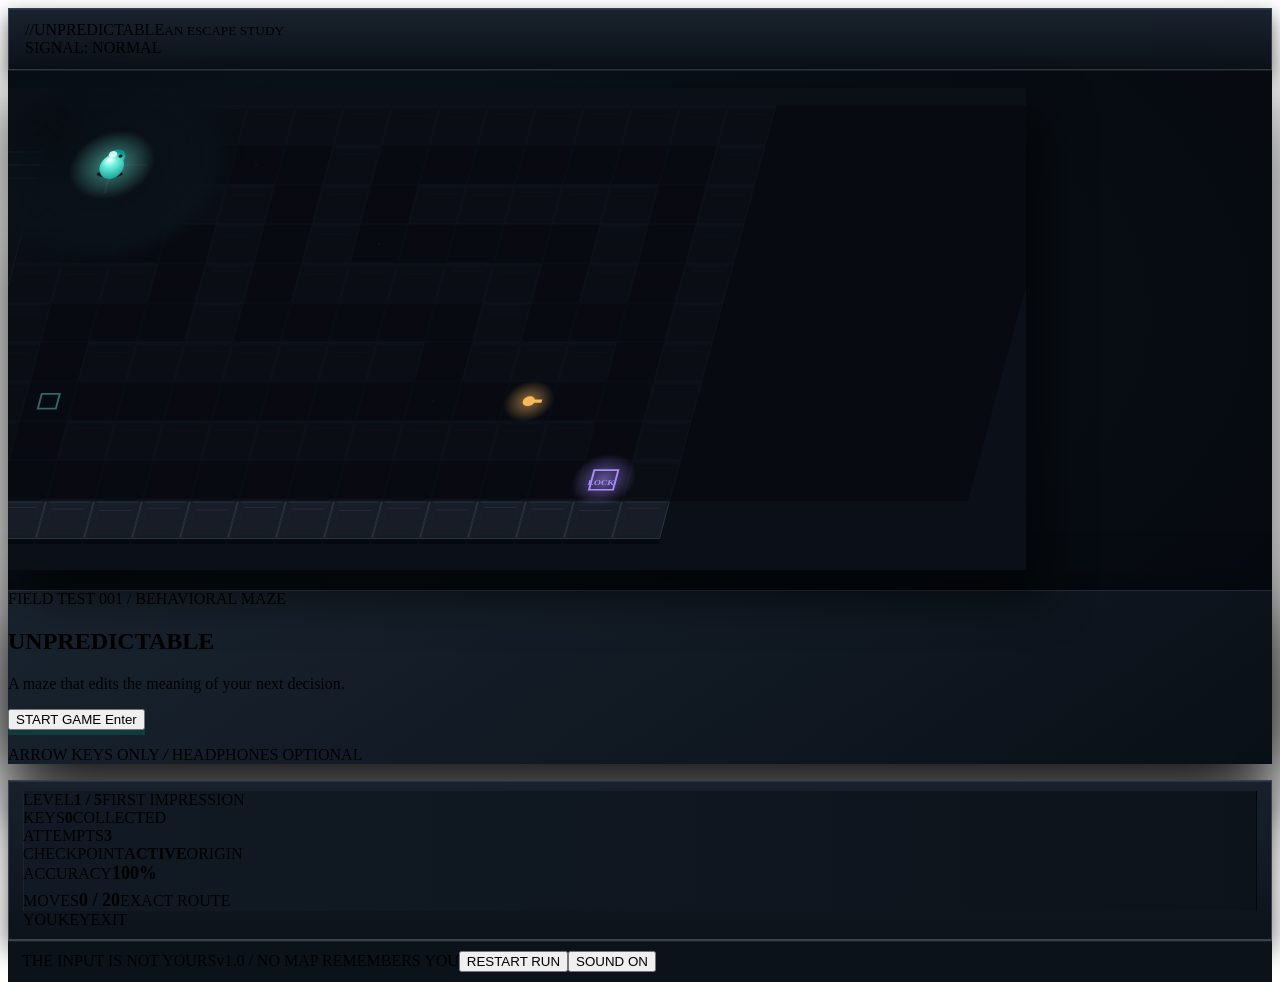
==== index.html @ 58daef5a "Create UNPREDICTABLE browser game" ====
<!doctype html>
<html lang="en">
<head>
  <meta charset="UTF-8">
  <meta name="viewport" content="width=device-width, initial-scale=1.0">
  <meta name="theme-color" content="#0a0d14">
  <title>UNPREDICTABLE // The Maze That Learns</title>
  <link rel="preconnect" href="https://fonts.googleapis.com">
  <link rel="preconnect" href="https://fonts.gstatic.com" crossorigin>
  <link href="https://fonts.googleapis.com/css2?family=Barlow+Condensed:wght@500;600;700;800&family=Space+Mono:wght@400;700&display=swap" rel="stylesheet">
  <link rel="stylesheet" href="style.css">
  <style>.accuracy-block strong{color:var(--red);font-size:18px}.accuracy-bar{display:block;width:72px;height:3px;background:var(--dim);margin-top:3px}.accuracy-bar i{display:block;width:100%;height:100%;background:var(--red);transition:width .16s ease}.moves-block strong{color:var(--purple);font-size:18px}.topbar{padding:12px 16px;border:1px solid #354250;background:linear-gradient(180deg,#1a232f,#0e141d);box-shadow:inset 0 1px #63718133,0 8px 20px #0008}.hud{padding:10px 14px;background:linear-gradient(180deg,#18212c,#0d131b);border:1px solid #354250;box-shadow:inset 0 1px #72809133,0 10px 25px #0009}.hud-block{background:linear-gradient(90deg,#111a24,#0d131b);box-shadow:inset 1px 0 #61708022,inset -1px 0 #05070a;border-color:#354250}.playfield-wrap{border-color:#1d2c37;border-radius:0;background:radial-gradient(ellipse at 30% 35%,#111d25 0,#080e15 47%,#05080d 100%);box-shadow:inset 0 1px #8796a622,0 24px 80px #000b;justify-content:flex-start;align-items:flex-start;padding:18px 0 0;min-height:540px}.playfield-wrap canvas{filter:drop-shadow(18px 24px 24px #0009)}.panel{border-color:#637386;background:linear-gradient(145deg,#1a2531ee,#0a1018ee);box-shadow:inset 0 1px #b5c3d022,0 24px 70px #000d}.button{box-shadow:inset 0 1px #d1fff833,0 5px 0 #123b3b}.button:hover,.button:focus-visible{transform:translateY(2px);box-shadow:inset 0 1px #d1fff866,0 2px 0 #123b3b,0 0 28px #70f4df55}.footer{padding:10px 14px;border-top:1px solid #354250;background:#0c121a;box-shadow:inset 0 1px #63718122}@media(max-width:720px){.playfield-wrap{justify-content:center;padding-top:8px}}</style>
</head>
<body>
  <main class="game-shell" id="gameShell">
    <header class="topbar">
      <div class="brand-lockup"><span class="brand-mark">//</span><span>UNPREDICTABLE</span><small>AN ESCAPE STUDY</small></div>
      <div class="status-line"><span class="signal-dot"></span><span id="statusText">SIGNAL STABLE</span></div>
    </header>
    <section class="playfield-wrap">
      <canvas id="gameCanvas" aria-label="Playable top-down maze"></canvas>
      <div class="scanlines"></div>
      <div class="glitch-flash" id="glitchFlash"></div>
      <div class="pause-panel panel" id="pausePanel" hidden>
        <p class="eyebrow">TRANSMISSION PAUSED</p><h2>Stay still.<br><em>Think again.</em></h2>
        <button class="button button-primary" id="continueButton">CONTINUE <span>Enter</span></button>
      </div>
      <div class="start-panel panel" id="startPanel">
        <p class="eyebrow">FIELD TEST 001 / BEHAVIORAL MAZE</p>
        <h1>UNPREDICTABLE</h1>
        <p class="intro">A maze that edits the meaning of your next decision.</p>
        <button class="button button-primary" id="startButton">START GAME <span>Enter</span></button>
        <p class="fine-print">ARROW KEYS ONLY <i>/</i> HEADPHONES OPTIONAL</p>
      </div>
      <div class="message-panel panel" id="messagePanel" hidden>
        <p class="eyebrow" id="messageKicker">SIGNAL LOST</p><h2 id="messageTitle">THE MAZE WON.</h2>
        <p id="messageBody">Your pattern was not yet a pattern.</p>
        <button class="button button-primary" id="messageAction">TRY AGAIN <span>Enter</span></button>
      </div>
    </section>
    <section class="hud">
      <div class="hud-block"><span class="hud-label">LEVEL</span><strong id="levelValue">1 / 5</strong><span class="level-name" id="levelName">FIRST IMPRESSION</span></div>
      <div class="hud-block"><span class="hud-label">KEYS</span><strong id="keysValue">0</strong><span class="level-name">COLLECTED</span></div>
      <div class="hud-block attempts-block"><span class="hud-label">ATTEMPTS</span><strong id="attemptsValue">3</strong><span class="attempt-pips" id="attemptPips"><i></i><i></i><i></i></span></div>
      <div class="hud-block checkpoint-block"><span class="hud-label">CHECKPOINT</span><strong id="checkpointValue">ACTIVE</strong><span class="level-name" id="checkpointName">ORIGIN</span></div>
      <div class="hud-block accuracy-block"><span class="hud-label">ACCURACY</span><strong id="accuracyValue">100%</strong><span class="accuracy-bar"><i id="accuracyBar"></i></span></div>
      <div class="hud-block moves-block"><span class="hud-label">MOVES</span><strong id="movesValue">0 / 0</strong><span class="level-name">EXACT ROUTE</span></div>
      <div class="legend"><span><i class="legend-swatch player-swatch"></i>YOU</span><span><i class="legend-swatch key-swatch"></i>KEY</span><span><i class="legend-swatch exit-swatch"></i>EXIT</span></div>
    </section>
    <footer class="footer"><span>THE INPUT IS NOT YOURS</span><span>v1.0 / NO MAP REMEMBERS YOU</span><button class="text-button" id="restartButton">RESTART RUN</button><button class="text-button" id="soundButton" aria-label="Toggle sound">SOUND ON</button></footer>
  </main>
  <script type="module" src="js/main.js"></script>
</body>
</html>
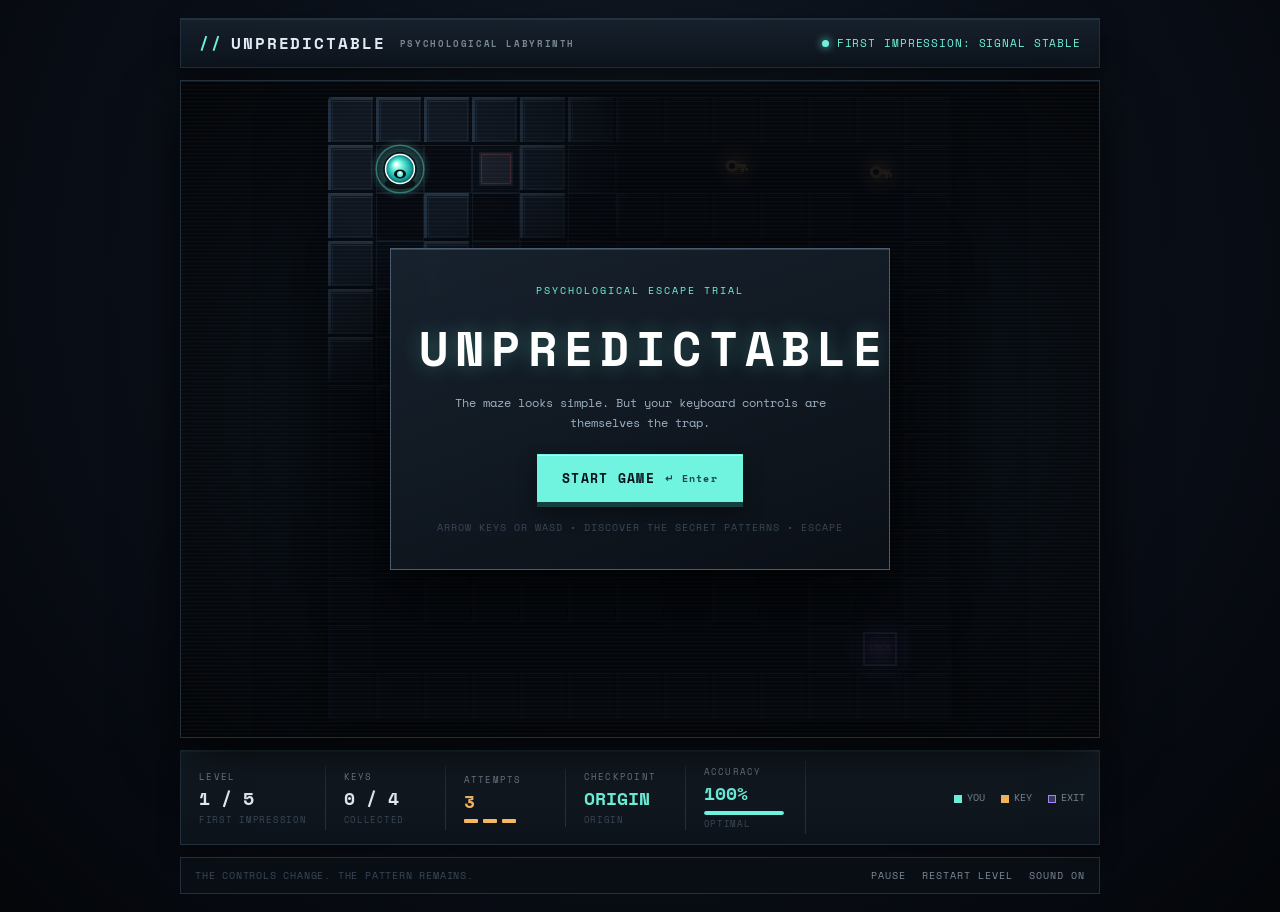
==== commit 1b29e686: "game sound updated" ====
--- a/index.html
+++ b/index.html
@@ -3,52 +3,119 @@
 <head>
   <meta charset="UTF-8">
   <meta name="viewport" content="width=device-width, initial-scale=1.0">
-  <meta name="theme-color" content="#0a0d14">
+  <meta name="theme-color" content="#080c14">
   <title>UNPREDICTABLE // The Maze That Learns</title>
   <link rel="preconnect" href="https://fonts.googleapis.com">
   <link rel="preconnect" href="https://fonts.gstatic.com" crossorigin>
-  <link href="https://fonts.googleapis.com/css2?family=Barlow+Condensed:wght@500;600;700;800&family=Space+Mono:wght@400;700&display=swap" rel="stylesheet">
+  <link href="https://fonts.googleapis.com/css2?family=Space+Mono:wght@400;700&display=swap" rel="stylesheet">
   <link rel="stylesheet" href="style.css">
-  <style>.accuracy-block strong{color:var(--red);font-size:18px}.accuracy-bar{display:block;width:72px;height:3px;background:var(--dim);margin-top:3px}.accuracy-bar i{display:block;width:100%;height:100%;background:var(--red);transition:width .16s ease}.moves-block strong{color:var(--purple);font-size:18px}.topbar{padding:12px 16px;border:1px solid #354250;background:linear-gradient(180deg,#1a232f,#0e141d);box-shadow:inset 0 1px #63718133,0 8px 20px #0008}.hud{padding:10px 14px;background:linear-gradient(180deg,#18212c,#0d131b);border:1px solid #354250;box-shadow:inset 0 1px #72809133,0 10px 25px #0009}.hud-block{background:linear-gradient(90deg,#111a24,#0d131b);box-shadow:inset 1px 0 #61708022,inset -1px 0 #05070a;border-color:#354250}.playfield-wrap{border-color:#1d2c37;border-radius:0;background:radial-gradient(ellipse at 30% 35%,#111d25 0,#080e15 47%,#05080d 100%);box-shadow:inset 0 1px #8796a622,0 24px 80px #000b;justify-content:flex-start;align-items:flex-start;padding:18px 0 0;min-height:540px}.playfield-wrap canvas{filter:drop-shadow(18px 24px 24px #0009)}.panel{border-color:#637386;background:linear-gradient(145deg,#1a2531ee,#0a1018ee);box-shadow:inset 0 1px #b5c3d022,0 24px 70px #000d}.button{box-shadow:inset 0 1px #d1fff833,0 5px 0 #123b3b}.button:hover,.button:focus-visible{transform:translateY(2px);box-shadow:inset 0 1px #d1fff866,0 2px 0 #123b3b,0 0 28px #70f4df55}.footer{padding:10px 14px;border-top:1px solid #354250;background:#0c121a;box-shadow:inset 0 1px #63718122}@media(max-width:720px){.playfield-wrap{justify-content:center;padding-top:8px}}</style>
 </head>
 <body>
   <main class="game-shell" id="gameShell">
     <header class="topbar">
-      <div class="brand-lockup"><span class="brand-mark">//</span><span>UNPREDICTABLE</span><small>AN ESCAPE STUDY</small></div>
-      <div class="status-line"><span class="signal-dot"></span><span id="statusText">SIGNAL STABLE</span></div>
+      <div class="brand-lockup">
+        <span class="brand-mark">//</span>
+        <span>UNPREDICTABLE</span>
+        <small>PSYCHOLOGICAL LABYRINTH</small>
+      </div>
+      <div class="status-line">
+        <span class="signal-dot"></span>
+        <span id="statusText">SIGNAL STABLE</span>
+      </div>
     </header>
+
     <section class="playfield-wrap">
       <canvas id="gameCanvas" aria-label="Playable top-down maze"></canvas>
       <div class="scanlines"></div>
       <div class="glitch-flash" id="glitchFlash"></div>
+
+      <!-- Start Panel -->
+      <div class="start-panel panel" id="startPanel">
+        <p class="eyebrow">PSYCHOLOGICAL ESCAPE TRIAL</p>
+        <h1>UNPREDICTABLE</h1>
+        <p class="intro">The maze looks simple. But your keyboard controls are themselves the trap.</p>
+        <button class="button button-primary" id="startButton">START GAME <span>↵ Enter</span></button>
+        <p class="fine-print">ARROW KEYS OR WASD &bull; DISCOVER THE SECRET PATTERNS &bull; ESCAPE</p>
+      </div>
+
+      <!-- Pause Panel -->
       <div class="pause-panel panel" id="pausePanel" hidden>
-        <p class="eyebrow">TRANSMISSION PAUSED</p><h2>Stay still.<br><em>Think again.</em></h2>
-        <button class="button button-primary" id="continueButton">CONTINUE <span>Enter</span></button>
+        <p class="eyebrow">TRANSMISSION PAUSED</p>
+        <h2>Stay still.<br><em>Think again.</em></h2>
+        <p class="intro">The maze waits for your next hesitation.</p>
+        <button class="button button-primary" id="continueButton">CONTINUE <span>↵ Enter</span></button>
       </div>
-      <div class="start-panel panel" id="startPanel">
-        <p class="eyebrow">FIELD TEST 001 / BEHAVIORAL MAZE</p>
-        <h1>UNPREDICTABLE</h1>
-        <p class="intro">A maze that edits the meaning of your next decision.</p>
-        <button class="button button-primary" id="startButton">START GAME <span>Enter</span></button>
-        <p class="fine-print">ARROW KEYS ONLY <i>/</i> HEADPHONES OPTIONAL</p>
+
+      <!-- Message Panel (Game Over, Level Complete, Victory) -->
+      <div class="message-panel panel" id="messagePanel" hidden>
+        <p class="eyebrow" id="messageKicker">SIGNAL LOST</p>
+        <h2 id="messageTitle">THE MAZE WON.</h2>
+        <p id="messageBody">Your keystrokes were predicted before you pressed them.</p>
+        <button class="button button-primary" id="messageAction">TRY AGAIN <span>↵ Enter</span></button>
       </div>
-      <div class="message-panel panel" id="messagePanel" hidden>
-        <p class="eyebrow" id="messageKicker">SIGNAL LOST</p><h2 id="messageTitle">THE MAZE WON.</h2>
-        <p id="messageBody">Your pattern was not yet a pattern.</p>
-        <button class="button button-primary" id="messageAction">TRY AGAIN <span>Enter</span></button>
+
+      <div class="fail-overlay" id="failOverlay" hidden>
+        <div class="fail-panel">
+          <p class="eyebrow">FAIL STATE</p>
+          <h2>patathe panikku pono</h2>
+          <button class="button button-primary" id="failAction">onnu koode sremikkam</button>
+        </div>
+
+        <div class="gif-stage" id="gifStage" hidden>
+          <div class="rainbow-background" aria-hidden="true"></div>
+          <img id="failGif" src="gif.top" alt="Fail animation" />
+        </div>
       </div>
     </section>
+
+    <!-- Professional HUD -->
     <section class="hud">
-      <div class="hud-block"><span class="hud-label">LEVEL</span><strong id="levelValue">1 / 5</strong><span class="level-name" id="levelName">FIRST IMPRESSION</span></div>
-      <div class="hud-block"><span class="hud-label">KEYS</span><strong id="keysValue">0</strong><span class="level-name">COLLECTED</span></div>
-      <div class="hud-block attempts-block"><span class="hud-label">ATTEMPTS</span><strong id="attemptsValue">3</strong><span class="attempt-pips" id="attemptPips"><i></i><i></i><i></i></span></div>
-      <div class="hud-block checkpoint-block"><span class="hud-label">CHECKPOINT</span><strong id="checkpointValue">ACTIVE</strong><span class="level-name" id="checkpointName">ORIGIN</span></div>
-      <div class="hud-block accuracy-block"><span class="hud-label">ACCURACY</span><strong id="accuracyValue">100%</strong><span class="accuracy-bar"><i id="accuracyBar"></i></span></div>
-      <div class="hud-block moves-block"><span class="hud-label">MOVES</span><strong id="movesValue">0 / 0</strong><span class="level-name">EXACT ROUTE</span></div>
-      <div class="legend"><span><i class="legend-swatch player-swatch"></i>YOU</span><span><i class="legend-swatch key-swatch"></i>KEY</span><span><i class="legend-swatch exit-swatch"></i>EXIT</span></div>
+      <div class="hud-block">
+        <span class="hud-label">LEVEL</span>
+        <strong id="levelValue">1 / 5</strong>
+        <span class="level-name" id="levelName">FIRST IMPRESSION</span>
+      </div>
+      <div class="hud-block">
+        <span class="hud-label">KEYS</span>
+        <strong id="keysValue">0</strong>
+        <span class="level-name">COLLECTED</span>
+      </div>
+      <div class="hud-block attempts-block">
+        <span class="hud-label">ATTEMPTS</span>
+        <strong id="attemptsValue">3</strong>
+        <span class="attempt-pips" id="attemptPips"><i></i><i></i><i></i></span>
+      </div>
+      <div class="hud-block checkpoint-block">
+        <span class="hud-label">CHECKPOINT</span>
+        <strong id="checkpointValue">ORIGIN</strong>
+        <span class="level-name" id="checkpointName">START</span>
+      </div>
+      <div class="hud-block accuracy-block" id="accuracyBlock">
+        <span class="hud-label">ACCURACY</span>
+        <strong id="accuracyValue">100%</strong>
+        <span class="accuracy-bar"><i id="accuracyBar" style="width: 100%;"></i></span>
+        <span class="level-name" id="accuracyStatus">OPTIMAL</span>
+      </div>
+      <div class="legend">
+        <span><i class="legend-swatch player-swatch"></i>YOU</span>
+        <span><i class="legend-swatch key-swatch"></i>KEY</span>
+        <span><i class="legend-swatch exit-swatch"></i>EXIT</span>
+      </div>
     </section>
-    <footer class="footer"><span>THE INPUT IS NOT YOURS</span><span>v1.0 / NO MAP REMEMBERS YOU</span><button class="text-button" id="restartButton">RESTART RUN</button><button class="text-button" id="soundButton" aria-label="Toggle sound">SOUND ON</button></footer>
+
+    <!-- Footer Toolbar -->
+    <footer class="footer">
+      <div class="footer-meta">
+        <span>THE CONTROLS CHANGE. THE PATTERN REMAINS.</span>
+      </div>
+      <div class="footer-actions">
+        <button class="text-button" id="pauseButton">PAUSE</button>
+        <button class="text-button" id="restartButton">RESTART LEVEL</button>
+        <button class="text-button" id="soundButton" aria-label="Toggle sound">SOUND ON</button>
+      </div>
+    </footer>
   </main>
+
   <script type="module" src="js/main.js"></script>
 </body>
 </html>
--- a/style.css
+++ b/style.css
@@ -0,0 +1,532 @@
+:root {
+  --bg: #070a10;
+  --panel-bg: #0d141e;
+  --line: #22303e;
+  --ink: #e6edf5;
+  --muted: #7b8896;
+  --dim: #3a4755;
+  --cyan: #70f4df;
+  --amber: #f8b85e;
+  --purple: #a98bff;
+  --red: #ff6574;
+}
+
+* {
+  box-sizing: border-box;
+  margin: 0;
+  padding: 0;
+}
+
+html, body {
+  min-height: 100%;
+  background: var(--bg);
+  color: var(--ink);
+  font-family: 'Space Mono', Consolas, monospace;
+  overflow-x: hidden;
+}
+
+body {
+  display: flex;
+  justify-content: center;
+  align-items: center;
+  background: radial-gradient(circle at 50% 30%, #121c27 0%, #080c14 65%, #04060a 100%);
+}
+
+button {
+  font: inherit;
+  color: inherit;
+}
+
+.game-shell {
+  width: min(960px, 100%);
+  min-height: 100vh;
+  padding: 18px 20px;
+  display: flex;
+  flex-direction: column;
+  gap: 12px;
+}
+
+/* ---------------- Topbar ---------------- */
+.topbar {
+  display: flex;
+  justify-content: space-between;
+  align-items: center;
+  padding: 12px 18px;
+  background: linear-gradient(180deg, #16202c, #0d141d);
+  border: 1px solid var(--line);
+  box-shadow: inset 0 1px rgba(255, 255, 255, 0.08), 0 8px 24px rgba(0, 0, 0, 0.5);
+}
+
+.brand-lockup {
+  font-weight: 700;
+  font-size: 16px;
+  letter-spacing: 0.12em;
+  display: flex;
+  align-items: center;
+  gap: 8px;
+}
+
+.brand-mark {
+  color: var(--cyan);
+}
+
+.brand-lockup small {
+  font-size: 9px;
+  color: var(--muted);
+  letter-spacing: 0.18em;
+  margin-left: 6px;
+}
+
+.status-line {
+  font-size: 11px;
+  color: var(--cyan);
+  display: flex;
+  align-items: center;
+  letter-spacing: 0.08em;
+}
+
+.signal-dot {
+  display: inline-block;
+  width: 7px;
+  height: 7px;
+  border-radius: 50%;
+  background: var(--cyan);
+  box-shadow: 0 0 8px var(--cyan);
+  margin-right: 8px;
+  animation: pulse-dot 2s infinite ease-in-out;
+}
+
+@keyframes pulse-dot {
+  0%, 100% { opacity: 0.8; transform: scale(1); }
+  50% { opacity: 0.3; transform: scale(0.85); }
+}
+
+/* ---------------- Playfield ---------------- */
+.playfield-wrap {
+  position: relative;
+  overflow: hidden;
+  min-height: 520px;
+  border: 1px solid var(--line);
+  background: radial-gradient(ellipse at 50% 50%, #101a24 0%, #070c12 60%, #030508 100%);
+  box-shadow: inset 0 1px rgba(255, 255, 255, 0.05), 0 18px 50px rgba(0, 0, 0, 0.8);
+  display: flex;
+  align-items: center;
+  justify-content: center;
+  padding: 16px;
+}
+
+.playfield-wrap canvas {
+  max-width: 100%;
+  height: auto;
+  filter: drop-shadow(0 16px 32px rgba(0, 0, 0, 0.7));
+  border-radius: 4px;
+}
+
+/* Scanline Overlay */
+.scanlines {
+  position: absolute;
+  inset: 0;
+  pointer-events: none;
+  opacity: 0.06;
+  background: repeating-linear-gradient(0deg, transparent 0, transparent 3px, #fff 4px);
+}
+
+/* Glitch Flash Overlay */
+.glitch-flash {
+  position: absolute;
+  inset: 0;
+  pointer-events: none;
+  opacity: 0;
+  background: rgba(112, 244, 223, 0.15);
+  mix-blend-mode: screen;
+}
+
+.control-glitch .glitch-flash {
+  animation: glitch-anim 0.4s ease-out;
+}
+
+@keyframes glitch-anim {
+  0% { opacity: 0.8; transform: translateX(-3px); }
+  30% { opacity: 0.4; transform: translateX(3px); filter: hue-rotate(90deg); }
+  70% { opacity: 0.6; transform: translateX(-2px); }
+  100% { opacity: 0; transform: translateX(0); }
+}
+
+/* Screen Shake Effect */
+.shake {
+  animation: shake-anim 0.35s cubic-bezier(.36,.07,.19,.97) both;
+}
+
+@keyframes shake-anim {
+  10%, 90% { transform: translate3d(-2px, 0, 0); }
+  20%, 80% { transform: translate3d(3px, 0, 0); }
+  30%, 50%, 70% { transform: translate3d(-4px, 2px, 0); }
+  40%, 60% { transform: translate3d(4px, -2px, 0); }
+}
+
+/* ---------------- Panels / Modals ---------------- */
+.panel {
+  position: absolute;
+  z-index: 10;
+  inset: 0;
+  margin: auto;
+  width: min(500px, calc(100% - 32px));
+  height: max-content;
+  padding: 34px 28px;
+  text-align: center;
+  border: 1px solid #4a5c70;
+  background: linear-gradient(160deg, rgba(24, 35, 47, 0.96), rgba(11, 16, 23, 0.96));
+  box-shadow: inset 0 1px rgba(255, 255, 255, 0.15), 0 24px 70px rgba(0, 0, 0, 0.85);
+  backdrop-filter: blur(8px);
+}
+
+.panel h1 {
+  font-size: clamp(34px, 6vw, 48px);
+  font-weight: 700;
+  letter-spacing: 0.15em;
+  margin: 14px 0 10px;
+  color: #fff;
+  text-shadow: 0 0 20px rgba(112, 244, 223, 0.3);
+}
+
+.panel h2 {
+  font-size: clamp(26px, 5vw, 36px);
+  font-weight: 700;
+  line-height: 1.15;
+  margin: 14px 0;
+}
+
+.panel h2 em {
+  color: var(--cyan);
+  font-style: normal;
+}
+
+.eyebrow {
+  color: var(--cyan);
+  font-size: 10px;
+  letter-spacing: 0.2em;
+  text-transform: uppercase;
+}
+
+.intro {
+  color: #9cb0c2;
+  font-size: 12px;
+  line-height: 1.65;
+  margin-bottom: 22px;
+}
+
+.fine-print {
+  color: var(--dim);
+  font-size: 10px;
+  letter-spacing: 0.1em;
+  margin-top: 18px;
+}
+
+.button {
+  cursor: pointer;
+  display: inline-flex;
+  align-items: center;
+  gap: 10px;
+  padding: 13px 24px;
+  background: var(--cyan);
+  color: #061017;
+  font-weight: 700;
+  font-size: 13px;
+  letter-spacing: 0.1em;
+  border: 1px solid var(--cyan);
+  box-shadow: inset 0 1px rgba(255, 255, 255, 0.6), 0 5px 0 #13403f, 0 10px 20px rgba(0, 0, 0, 0.4);
+  transition: transform 0.1s, box-shadow 0.1s;
+}
+
+.button span {
+  font-size: 10px;
+  opacity: 0.75;
+}
+
+.button:hover {
+  transform: translateY(2px);
+  box-shadow: inset 0 1px rgba(255, 255, 255, 0.8), 0 3px 0 #13403f, 0 12px 25px rgba(112, 244, 223, 0.25);
+}
+
+.button:active {
+  transform: translateY(4px);
+  box-shadow: inset 0 1px rgba(255, 255, 255, 0.8), 0 1px 0 #13403f;
+}
+
+[hidden] {
+  display: none !important;
+}
+
+.fail-overlay {
+  position: absolute;
+  inset: 0;
+  z-index: 20;
+  display: flex;
+  align-items: center;
+  justify-content: center;
+  background: rgba(4, 8, 12, 0.7);
+  backdrop-filter: blur(6px);
+}
+
+.fail-panel {
+  position: relative;
+  z-index: 2;
+  width: min(520px, calc(100% - 30px));
+  padding: 28px 22px;
+  border: 1px solid rgba(255, 255, 255, 0.18);
+  background: rgba(11, 16, 23, 0.9);
+  text-align: center;
+  box-shadow: 0 18px 60px rgba(0, 0, 0, 0.6);
+}
+
+.fail-panel h2 {
+  margin: 16px 0 20px;
+  font-size: clamp(26px, 4vw, 42px);
+  line-height: 1.4;
+  color: #fff;
+}
+
+.gif-stage {
+  position: absolute;
+  inset: 0;
+  display: grid;
+  place-items: center;
+  background: rgba(8, 12, 18, 0.72);
+}
+
+.gif-stage.media-fallback::after {
+  content: 'FAIL SIGNAL // MEDIA UNAVAILABLE';
+  position: relative;
+  z-index: 2;
+  padding: 18px;
+  border: 2px solid #fff;
+  color: #fff;
+  background: #111;
+  font-weight: 700;
+  letter-spacing: 0.08em;
+}
+
+.rainbow-background {
+  position: absolute;
+  inset: 0;
+  background: linear-gradient(124deg,
+    #ff0000 0%,
+    #ff7f00 14%,
+    #ffff00 28%,
+    #00ff00 42%,
+    #0000ff 56%,
+    #4b0082 70%,
+    #8f00ff 84%,
+    #ff00ff 100%);
+  background-size: 200% 200%;
+  animation: rainbowShift 6s linear infinite;
+  filter: brightness(1.2) saturate(1.5);
+}
+
+@keyframes rainbowShift {
+  0% { background-position: 0% 50%; }
+  100% { background-position: 100% 50%; }
+}
+
+#failGif {
+  position: relative;
+  z-index: 1;
+  max-width: min(500px, 75vw);
+  max-height: 58vh;
+  border: 3px solid rgba(255, 255, 255, 0.7);
+  box-shadow: 0 0 30px rgba(255, 255, 255, 0.4);
+  background: rgba(255, 255, 255, 0.15);
+}
+
+/* ---------------- HUD ---------------- */
+.hud {
+  display: flex;
+  align-items: center;
+  padding: 10px 14px;
+  background: linear-gradient(180deg, #141d26, #0c1219);
+  border: 1px solid var(--line);
+  box-shadow: inset 0 1px rgba(255, 255, 255, 0.05), 0 8px 20px rgba(0, 0, 0, 0.4);
+  flex-wrap: wrap;
+  gap: 0;
+}
+
+.hud-block {
+  min-width: 120px;
+  padding: 4px 18px;
+  border-right: 1px solid var(--line);
+  display: flex;
+  flex-direction: column;
+  gap: 2px;
+}
+
+.hud-block:first-child {
+  padding-left: 4px;
+}
+
+.hud-label {
+  font-size: 9px;
+  color: var(--muted);
+  letter-spacing: 0.14em;
+}
+
+.level-name {
+  font-size: 9px;
+  color: var(--dim);
+  letter-spacing: 0.08em;
+}
+
+.hud strong {
+  font-size: 18px;
+  font-weight: 700;
+}
+
+.attempts-block strong {
+  color: var(--amber);
+}
+
+.checkpoint-block strong {
+  color: var(--cyan);
+}
+
+.accuracy-block strong {
+  color: var(--cyan);
+  transition: color 0.2s ease;
+}
+
+.accuracy-block.low strong {
+  color: var(--amber);
+}
+
+.accuracy-block.depleted strong {
+  color: var(--red);
+  animation: pulse-red 0.5s infinite alternate;
+}
+
+@keyframes pulse-red {
+  from { opacity: 0.6; text-shadow: none; }
+  to { opacity: 1; text-shadow: 0 0 10px rgba(255, 101, 116, 0.8); }
+}
+
+.accuracy-bar {
+  display: block;
+  width: 80px;
+  height: 4px;
+  background: var(--dim);
+  border-radius: 2px;
+  overflow: hidden;
+  margin-top: 3px;
+}
+
+.accuracy-bar i {
+  display: block;
+  height: 100%;
+  width: 100%;
+  background: var(--cyan);
+  border-radius: 2px;
+  transition: width 0.15s ease, background-color 0.25s ease;
+}
+
+.accuracy-block.low .accuracy-bar i {
+  background: var(--amber);
+}
+
+.accuracy-block.depleted .accuracy-bar i {
+  background: var(--red);
+}
+
+.attempt-pips {
+  display: flex;
+  gap: 5px;
+  margin-top: 3px;
+}
+
+.attempt-pips i {
+  width: 14px;
+  height: 4px;
+  background: var(--amber);
+  border-radius: 1px;
+}
+
+.attempt-pips i.off {
+  background: var(--dim);
+  opacity: 0.4;
+}
+
+.legend {
+  margin-left: auto;
+  display: flex;
+  align-items: center;
+  gap: 16px;
+  font-size: 10px;
+  color: var(--muted);
+}
+
+.legend-swatch {
+  display: inline-block;
+  width: 8px;
+  height: 8px;
+  margin-right: 5px;
+  vertical-align: middle;
+}
+
+.player-swatch { background: var(--cyan); }
+.key-swatch { background: var(--amber); }
+.exit-swatch { border: 1px solid var(--purple); background: rgba(169, 139, 255, 0.3); }
+
+/* ---------------- Footer ---------------- */
+.footer {
+  display: flex;
+  justify-content: space-between;
+  align-items: center;
+  padding: 10px 14px;
+  background: #090e15;
+  border: 1px solid var(--line);
+  font-size: 10px;
+  color: var(--dim);
+  letter-spacing: 0.08em;
+}
+
+.footer-actions {
+  display: flex;
+  gap: 16px;
+}
+
+.text-button {
+  background: none;
+  border: none;
+  color: var(--muted);
+  cursor: pointer;
+  font: inherit;
+  font-size: 10px;
+  letter-spacing: 0.1em;
+  transition: color 0.15s;
+}
+
+.text-button:hover {
+  color: var(--cyan);
+}
+
+/* ---------------- Responsive ---------------- */
+@media (max-width: 768px) {
+  .game-shell {
+    padding: 8px;
+  }
+  .hud {
+    flex-direction: row;
+  }
+  .hud-block {
+    min-width: 25%;
+    padding: 4px 8px;
+  }
+  .legend {
+    width: 100%;
+    margin-top: 8px;
+    justify-content: center;
+  }
+  .footer-meta {
+    display: none;
+  }
+  .footer {
+    justify-content: center;
+  }
+}
